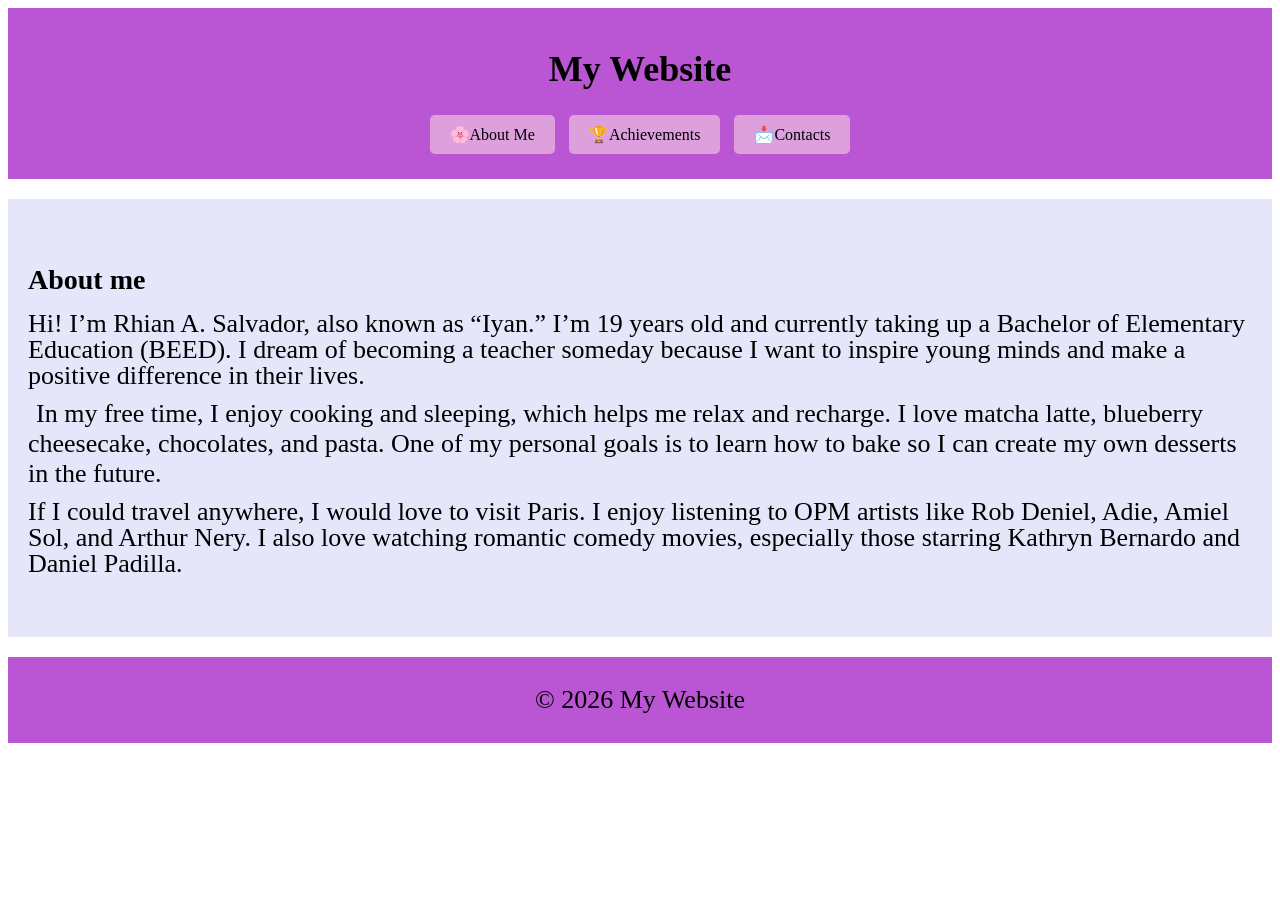
==== index.html @ 52138a35 "Add files via upload" ====
<!DOCTYPE html>
<html lang="en">
<head>
    <meta charset="UTF-8">
    <meta name="viewport" content="width=device-width, initial-scale=1.0">
    <title>Iyaabib 💜 </title>
    <link rel="stylesheet" href="style.css">
</head>
<body>

<header>
    <h1>My Website</h1>
    <nav>
        <a href="index.html" class="nav-btn">‎🌸About Me</a>
        <a href="achievements.html" class="nav-btn">‎🏆Achievements</a>
        <a href="contacts.html" class="nav-btn">📩Contacts</a>
    </nav>
</header>

<section>
    <h2>About me</h2>
    <p>‎Hi! I’m Rhian A. Salvador, also known as “Iyan.” I’m 19 years old and currently taking up a Bachelor of Elementary Education (BEED). I dream of becoming a teacher someday because I want to inspire young minds and make a positive difference in their lives.</p>
‎
‎    <p2>In my free time, I enjoy cooking and sleeping, which helps me relax and recharge. I love matcha latte, blueberry cheesecake, chocolates, and pasta. One of my personal goals is to learn how to bake so I can create my own desserts in the future.</p2>
‎
‎    <p> If I could travel anywhere, I would love to visit Paris. I enjoy listening to OPM artists like Rob Deniel, Adie, Amiel Sol, and Arthur Nery. I also love watching romantic comedy movies, especially those starring Kathryn Bernardo and Daniel Padilla.</p>

</section>

<footer>
    <p>&copy; 2026 My Website</p>
</footer>

</body>
</html>
---- style.css ----
/* Page Background and Text */

/* Header */
header {
    background-color: #ba55d3; /* Medium Orchid header */
    padding: 20px;
    text-align: center;
}

/* Footer */
footer {
    background-color: #ba55d3; /* Medium Orchid footer */
    padding: 20px;
    text-align: center;
}

section {
    background-color:  rgb(230,230,250); /* Lavender with 70% opacity */
    padding: 50px 20px;                     /* Same padding for all sections */
    margin: 20px 0;
}


/* Buttons (for About Me, Achievements, Contacts) */
.nav-btn {
    background-color: rgb(221,160,221); /* Plum with some transparency */
    color: #000000 ;           
    border: none;
    padding: 10px 20px;
    border-radius: 5px;
    cursor: pointer;
    text-decoration: none;
    display: inline-block;
    margin: 5px;
}

/* Button hover effect */
.nav-btn:hover {
    background-color: rgba(51, 51, 51, 0.8); /* Dark gray transparent hover */
    color: #F4F4F4;
}

/* Headings */
h1 {
    font-size: 36px;
    margin: 20px 0;
}

h2 {
    font-size: 28px;
    margin: 15px 0;
}

p {
    font-size: 26px;
    line-height: 1;
    margin: 10px 0;
}

p2 {
    font-size: 26px;
    line-heigth: 1;
    margin: 10px 0;
}

p3 {
    font-size: 26px;
    line-height: 1;
    margin: 10px 0;
}
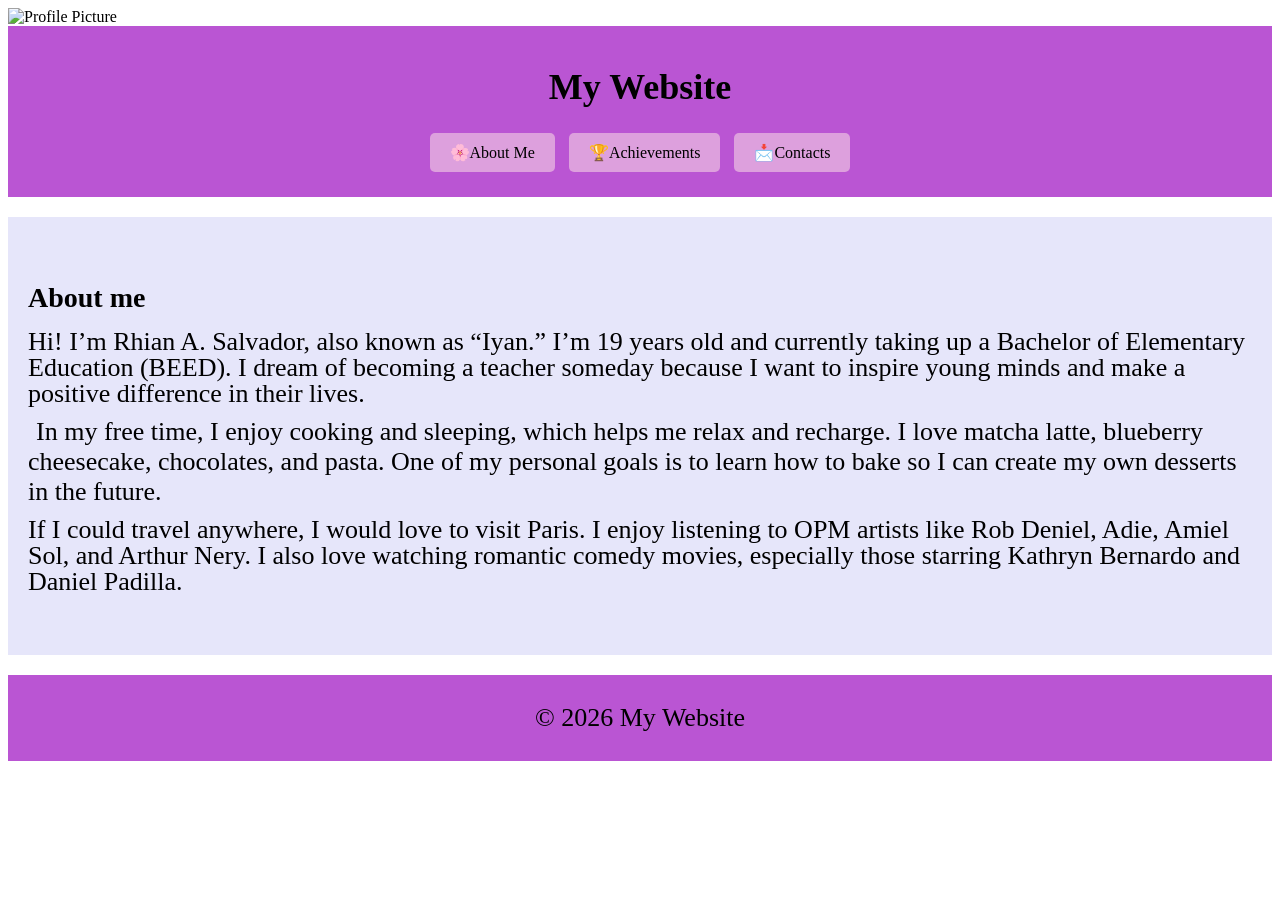
==== commit 683bf04d: "index.html" ====
--- a/index.html
+++ b/index.html
@@ -7,6 +7,11 @@
     <link rel="stylesheet" href="style.css">
 </head>
 <body>
+
+    <!-- PROFILE PICTURE -->
+<div class="profile-container">
+    <img src="rhian.jpg" alt="Profile Picture" class="profile-pic">
+</div>
 
 <header>
     <h1>My Website</h1>
@@ -32,4 +37,5 @@
 </footer>
 
 </body>
-</html>+
+</html>
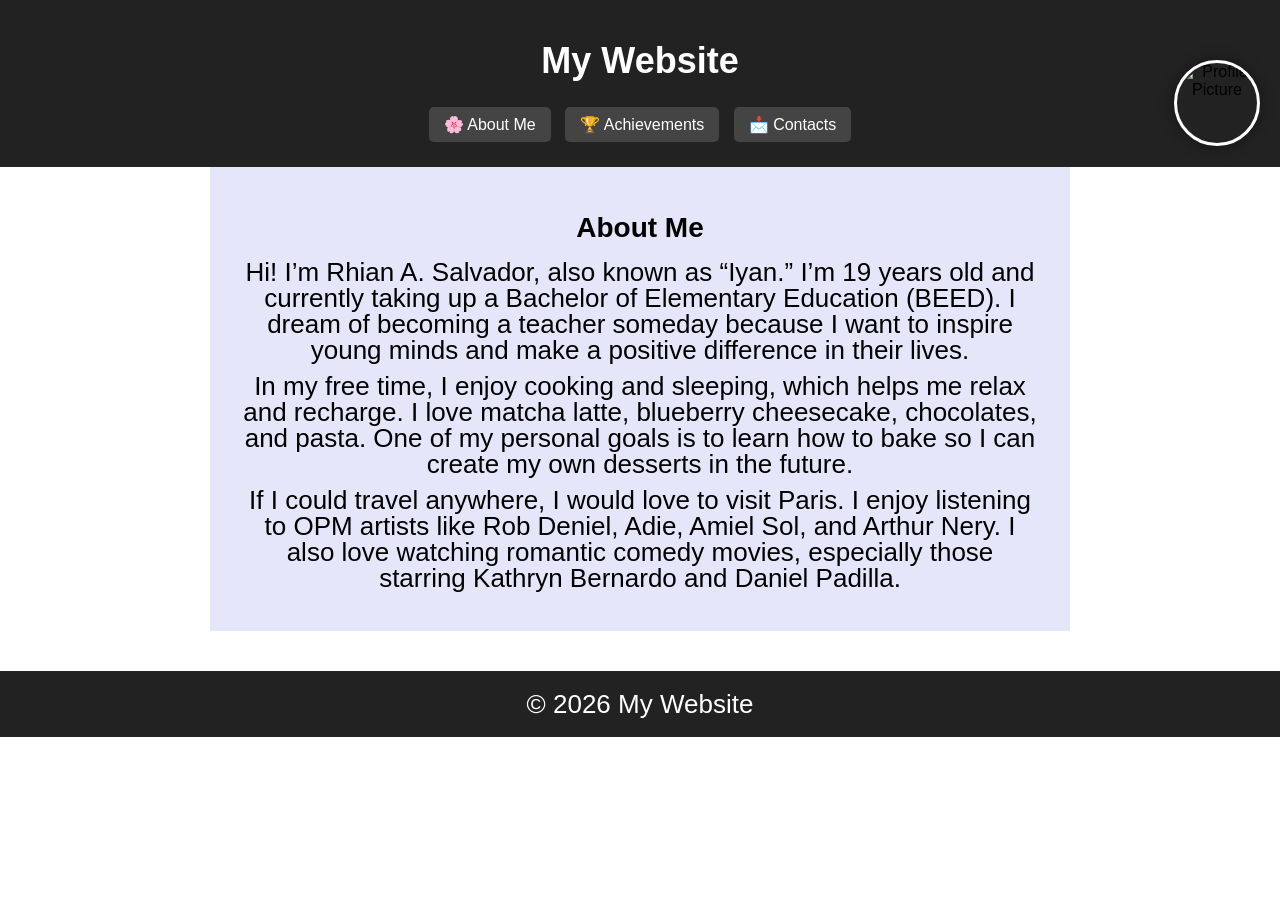
==== commit 1c9fd129: "Update index.html" ====
--- a/index.html
+++ b/index.html
@@ -3,12 +3,81 @@
 <head>
     <meta charset="UTF-8">
     <meta name="viewport" content="width=device-width, initial-scale=1.0">
-    <title>Iyaabib 💜 </title>
+    <title>Iyaabib 💜</title>
     <link rel="stylesheet" href="style.css">
+
+    <style>
+        body{
+            margin:0;
+            font-family: Arial, sans-serif;
+            text-align:center;
+        }
+
+        header{
+            background:#222;
+            color:white;
+            padding:20px;
+        }
+
+        nav{
+            margin-top:10px;
+        }
+
+        .nav-btn{
+            text-decoration:none;
+            color:white;
+            background:#444;
+            padding:8px 15px;
+            margin:5px;
+            border-radius:5px;
+            display:inline-block;
+        }
+
+        .nav-btn:hover{
+            background:#666;
+        }
+
+        section{
+            padding:30px;
+            max-width:800px;
+            margin:auto;
+        }
+
+        footer{
+            background:#222;
+            color:white;
+            padding:10px;
+            margin-top:40px;
+        }
+
+        /* PROFILE PICTURE */
+        .profile-container{
+            position:absolute;
+            top:20px;
+            right:20px;
+        }
+
+        .profile-pic{
+            width:80px;
+            height:80px;
+            border-radius:50%;
+            object-fit:cover;
+            border:3px solid white;
+        }
+
+        @media (max-width:600px){
+            .profile-pic{
+                width:60px;
+                height:60px;
+            }
+        }
+    </style>
+
 </head>
+
 <body>
 
-    <!-- PROFILE PICTURE -->
+<!-- PROFILE PICTURE -->
 <div class="profile-container">
     <img src="rhian.jpg" alt="Profile Picture" class="profile-pic">
 </div>
@@ -16,19 +85,26 @@
 <header>
     <h1>My Website</h1>
     <nav>
-        <a href="index.html" class="nav-btn">‎🌸About Me</a>
-        <a href="achievements.html" class="nav-btn">‎🏆Achievements</a>
-        <a href="contacts.html" class="nav-btn">📩Contacts</a>
+        <a href="index.html" class="nav-btn">🌸 About Me</a>
+        <a href="achievements.html" class="nav-btn">🏆 Achievements</a>
+        <a href="contacts.html" class="nav-btn">📩 Contacts</a>
     </nav>
 </header>
 
 <section>
-    <h2>About me</h2>
-    <p>‎Hi! I’m Rhian A. Salvador, also known as “Iyan.” I’m 19 years old and currently taking up a Bachelor of Elementary Education (BEED). I dream of becoming a teacher someday because I want to inspire young minds and make a positive difference in their lives.</p>
-‎
-‎    <p2>In my free time, I enjoy cooking and sleeping, which helps me relax and recharge. I love matcha latte, blueberry cheesecake, chocolates, and pasta. One of my personal goals is to learn how to bake so I can create my own desserts in the future.</p2>
-‎
-‎    <p> If I could travel anywhere, I would love to visit Paris. I enjoy listening to OPM artists like Rob Deniel, Adie, Amiel Sol, and Arthur Nery. I also love watching romantic comedy movies, especially those starring Kathryn Bernardo and Daniel Padilla.</p>
+    <h2>About Me</h2>
+
+    <p>
+        Hi! I’m Rhian A. Salvador, also known as “Iyan.” I’m 19 years old and currently taking up a Bachelor of Elementary Education (BEED). I dream of becoming a teacher someday because I want to inspire young minds and make a positive difference in their lives.
+    </p>
+
+    <p>
+        In my free time, I enjoy cooking and sleeping, which helps me relax and recharge. I love matcha latte, blueberry cheesecake, chocolates, and pasta. One of my personal goals is to learn how to bake so I can create my own desserts in the future.
+    </p>
+
+    <p>
+        If I could travel anywhere, I would love to visit Paris. I enjoy listening to OPM artists like Rob Deniel, Adie, Amiel Sol, and Arthur Nery. I also love watching romantic comedy movies, especially those starring Kathryn Bernardo and Daniel Padilla.
+    </p>
 
 </section>
 
@@ -37,5 +113,4 @@
 </footer>
 
 </body>
-
 </html>
--- a/style.css
+++ b/style.css
@@ -68,3 +68,45 @@
     line-height: 1;
     margin: 10px 0;
 }
+
+/* PROFILE CONTAINER */
+.profile-container{
+    display: flex;
+    justify-content: center;
+    align-items: center;
+    margin-top: 40px;
+}
+
+/* PROFILE IMAGE */
+.profile-pic{
+    width: 180px;
+    height: 180px;
+    border-radius: 50%; /* makes it circular */
+    object-fit: cover;
+    border: 4px solid white;
+    box-shadow: 0 0 15px rgba(0,0,0,0.4);
+    transition: transform 0.3s ease;
+}
+
+/* Hover effect */
+.profile-pic:hover{
+    transform: scale(1.05);
+}
+
+/* TABLET */
+@media (max-width: 900px){
+    .profile-pic{
+        width: 140px;
+        height: 140px;
+    }
+}
+
+/* MOBILE */
+@media (max-width: 600px){
+    .profile-pic{
+        width: 110px;
+        height: 110px;
+    }
+}
+
+
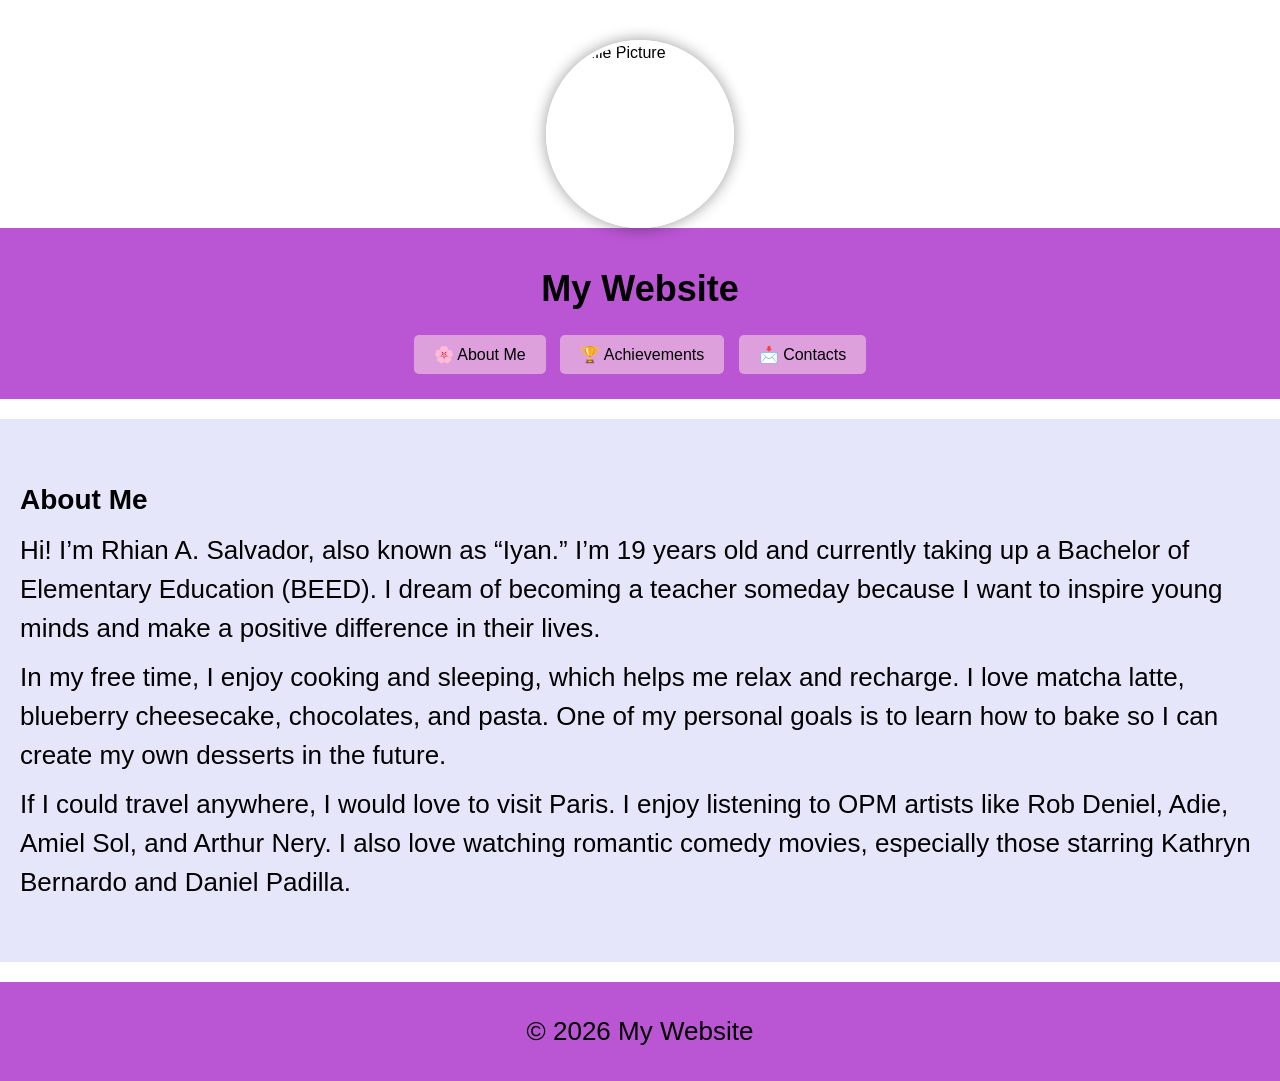
==== commit b8665c4e: "Update index.html" ====
--- a/index.html
+++ b/index.html
@@ -5,74 +5,6 @@
     <meta name="viewport" content="width=device-width, initial-scale=1.0">
     <title>Iyaabib 💜</title>
     <link rel="stylesheet" href="style.css">
-
-    <style>
-        body{
-            margin:0;
-            font-family: Arial, sans-serif;
-            text-align:center;
-        }
-
-        header{
-            background:#222;
-            color:white;
-            padding:20px;
-        }
-
-        nav{
-            margin-top:10px;
-        }
-
-        .nav-btn{
-            text-decoration:none;
-            color:white;
-            background:#444;
-            padding:8px 15px;
-            margin:5px;
-            border-radius:5px;
-            display:inline-block;
-        }
-
-        .nav-btn:hover{
-            background:#666;
-        }
-
-        section{
-            padding:30px;
-            max-width:800px;
-            margin:auto;
-        }
-
-        footer{
-            background:#222;
-            color:white;
-            padding:10px;
-            margin-top:40px;
-        }
-
-        /* PROFILE PICTURE */
-        .profile-container{
-            position:absolute;
-            top:20px;
-            right:20px;
-        }
-
-        .profile-pic{
-            width:80px;
-            height:80px;
-            border-radius:50%;
-            object-fit:cover;
-            border:3px solid white;
-        }
-
-        @media (max-width:600px){
-            .profile-pic{
-                width:60px;
-                height:60px;
-            }
-        }
-    </style>
-
 </head>
 
 <body>
@@ -84,6 +16,7 @@
 
 <header>
     <h1>My Website</h1>
+
     <nav>
         <a href="index.html" class="nav-btn">🌸 About Me</a>
         <a href="achievements.html" class="nav-btn">🏆 Achievements</a>
@@ -92,24 +25,25 @@
 </header>
 
 <section>
-    <h2>About Me</h2>
 
-    <p>
-        Hi! I’m Rhian A. Salvador, also known as “Iyan.” I’m 19 years old and currently taking up a Bachelor of Elementary Education (BEED). I dream of becoming a teacher someday because I want to inspire young minds and make a positive difference in their lives.
-    </p>
+<h2>About Me</h2>
 
-    <p>
-        In my free time, I enjoy cooking and sleeping, which helps me relax and recharge. I love matcha latte, blueberry cheesecake, chocolates, and pasta. One of my personal goals is to learn how to bake so I can create my own desserts in the future.
-    </p>
+<p>
+Hi! I’m Rhian A. Salvador, also known as “Iyan.” I’m 19 years old and currently taking up a Bachelor of Elementary Education (BEED). I dream of becoming a teacher someday because I want to inspire young minds and make a positive difference in their lives.
+</p>
 
-    <p>
-        If I could travel anywhere, I would love to visit Paris. I enjoy listening to OPM artists like Rob Deniel, Adie, Amiel Sol, and Arthur Nery. I also love watching romantic comedy movies, especially those starring Kathryn Bernardo and Daniel Padilla.
-    </p>
+<p>
+In my free time, I enjoy cooking and sleeping, which helps me relax and recharge. I love matcha latte, blueberry cheesecake, chocolates, and pasta. One of my personal goals is to learn how to bake so I can create my own desserts in the future.
+</p>
+
+<p>
+If I could travel anywhere, I would love to visit Paris. I enjoy listening to OPM artists like Rob Deniel, Adie, Amiel Sol, and Arthur Nery. I also love watching romantic comedy movies, especially those starring Kathryn Bernardo and Daniel Padilla.
+</p>
 
 </section>
 
 <footer>
-    <p>&copy; 2026 My Website</p>
+<p>&copy; 2026 My Website</p>
 </footer>
 
 </body>
--- a/style.css
+++ b/style.css
@@ -1,4 +1,8 @@
 /* Page Background and Text */
+body{
+    margin:0;
+    font-family: Arial, sans-serif;
+}
 
 /* Header */
 header {
@@ -15,16 +19,15 @@
 }
 
 section {
-    background-color:  rgb(230,230,250); /* Lavender with 70% opacity */
-    padding: 50px 20px;                     /* Same padding for all sections */
+    background-color: rgb(230,230,250); /* Lavender */
+    padding: 50px 20px;
     margin: 20px 0;
 }
 
-
-/* Buttons (for About Me, Achievements, Contacts) */
+/* Buttons */
 .nav-btn {
-    background-color: rgb(221,160,221); /* Plum with some transparency */
-    color: #000000 ;           
+    background-color: rgb(221,160,221); /* Plum */
+    color: #000000;           
     border: none;
     padding: 10px 20px;
     border-radius: 5px;
@@ -36,7 +39,7 @@
 
 /* Button hover effect */
 .nav-btn:hover {
-    background-color: rgba(51, 51, 51, 0.8); /* Dark gray transparent hover */
+    background-color: rgba(51, 51, 51, 0.8);
     color: #F4F4F4;
 }
 
@@ -53,19 +56,7 @@
 
 p {
     font-size: 26px;
-    line-height: 1;
-    margin: 10px 0;
-}
-
-p2 {
-    font-size: 26px;
-    line-heigth: 1;
-    margin: 10px 0;
-}
-
-p3 {
-    font-size: 26px;
-    line-height: 1;
+    line-height: 1.5;
     margin: 10px 0;
 }
 
@@ -81,7 +72,7 @@
 .profile-pic{
     width: 180px;
     height: 180px;
-    border-radius: 50%; /* makes it circular */
+    border-radius: 50%;
     object-fit: cover;
     border: 4px solid white;
     box-shadow: 0 0 15px rgba(0,0,0,0.4);
@@ -108,5 +99,3 @@
         height: 110px;
     }
 }
-
-
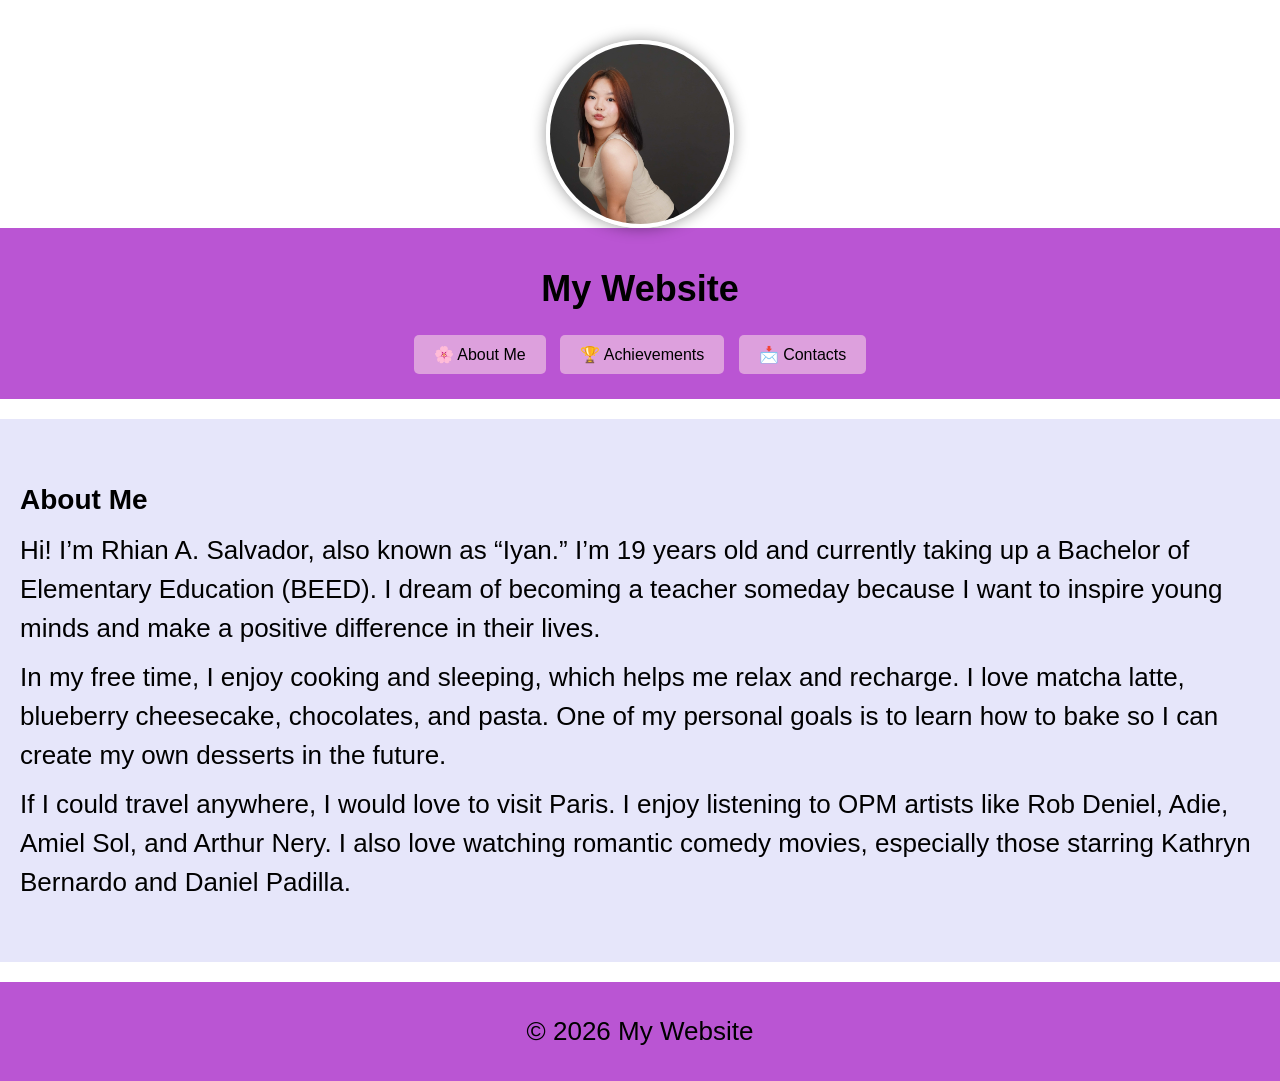
==== commit b93d2113: "Update index.html" ====
--- a/index.html
+++ b/index.html
@@ -11,7 +11,7 @@
 
 <!-- PROFILE PICTURE -->
 <div class="profile-container">
-    <img src="rhian.jpg" alt="Profile Picture" class="profile-pic">
+    <img src="rhian.jpeg" alt="Profile Picture" class="profile-pic">
 </div>
 
 <header>
@@ -48,3 +48,4 @@
 
 </body>
 </html>
+
